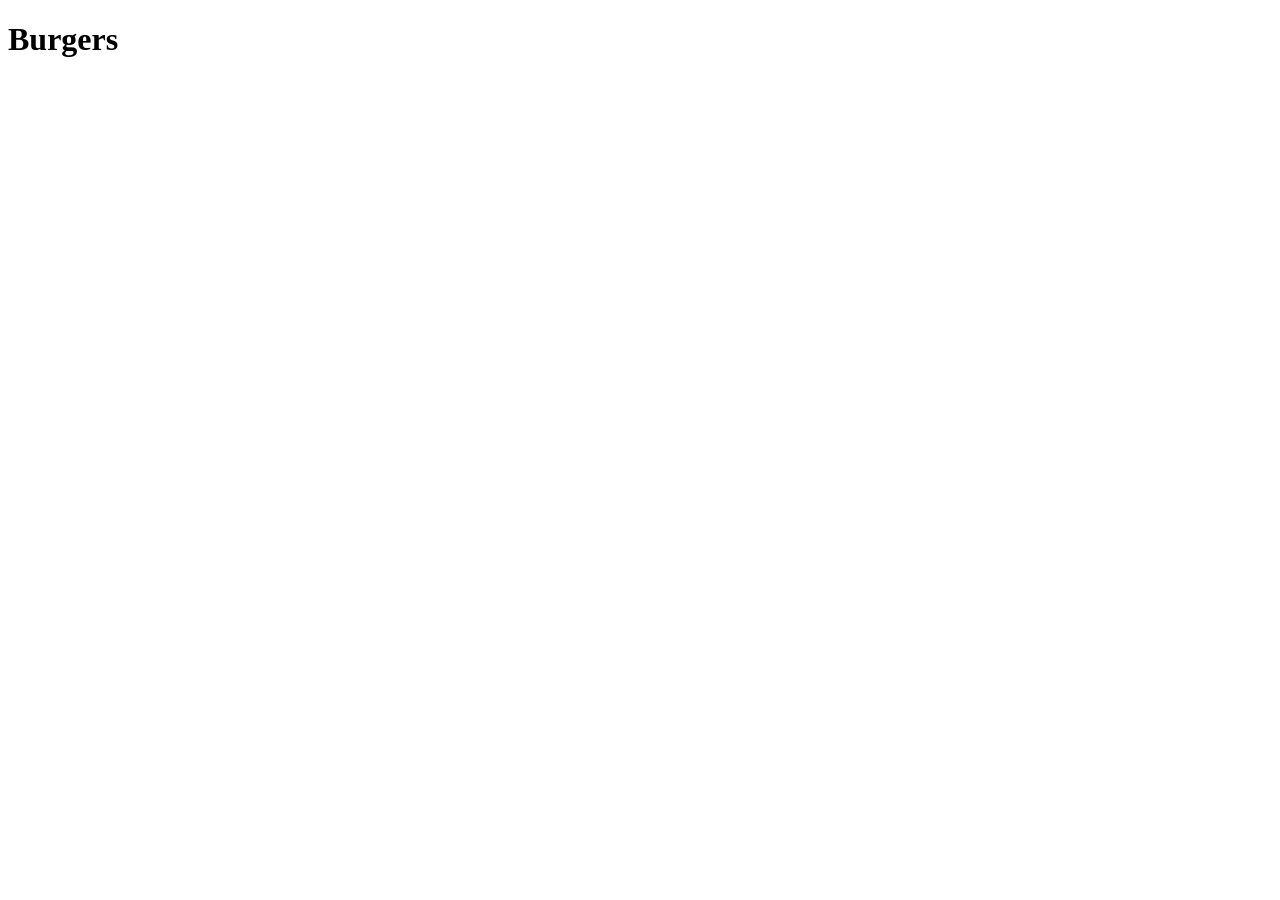
==== recipes/burger.html @ 04088050 "inital commit" ====
<!DOCTYPE html>
<html lang="en">
<head>
    <meta charset="UTF-8">
    <meta name="viewport" content="width=device-width, initial-scale=1.0">
    <title>Burgers</title>
</head>
<body>
    <h1>Burgers</h1>
</body>
</html>
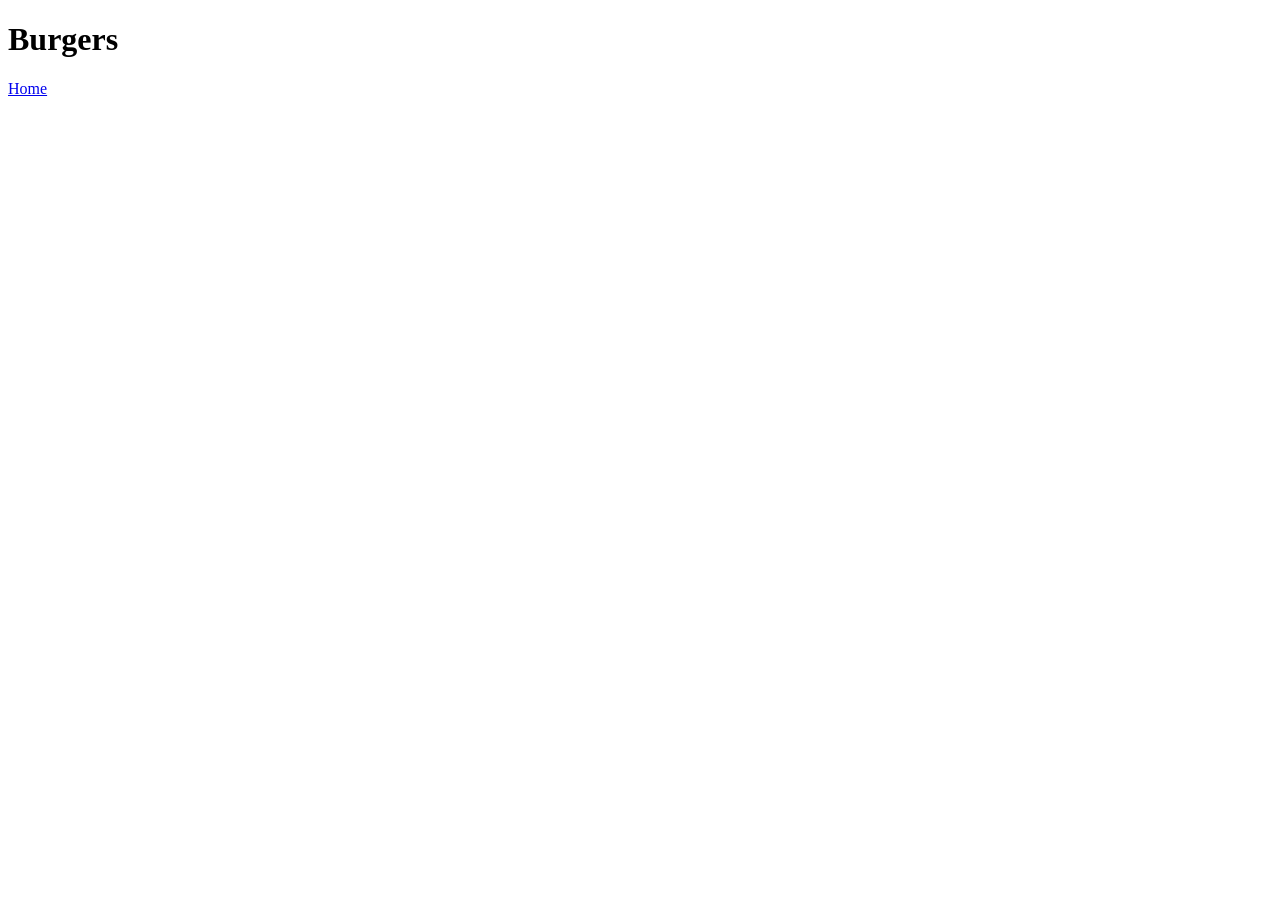
==== commit 852fcee4: "Add return home button" ====
--- a/recipes/burger.html
+++ b/recipes/burger.html
@@ -7,5 +7,7 @@
 </head>
 <body>
     <h1>Burgers</h1>
+
+    <a href="../index.html">Home</a>
 </body>
 </html>
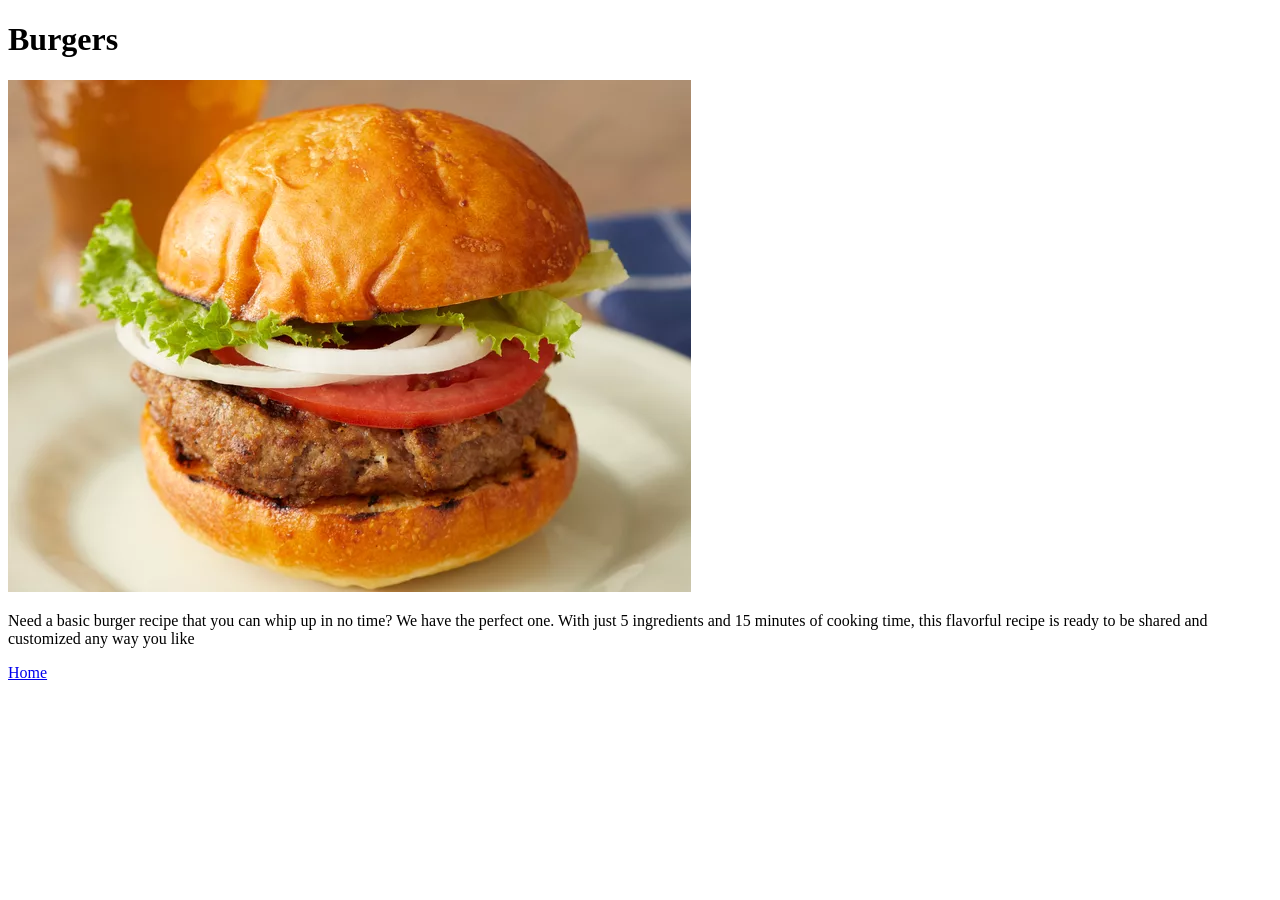
==== commit 7d9e8663: "Add images and descriptions for recpes pages" ====
--- a/recipes/burger.html
+++ b/recipes/burger.html
@@ -7,7 +7,9 @@
 </head>
 <body>
     <h1>Burgers</h1>
-
+    <img src="../images/burger.webp" alt="Picture of a burger">
+    <p>Need a basic burger recipe that you can whip up in no time? We have the perfect one. 
+    With just 5 ingredients and 15 minutes of cooking time, this flavorful recipe is ready to be shared and customized any way you like</p>
     <a href="../index.html">Home</a>
 </body>
 </html>
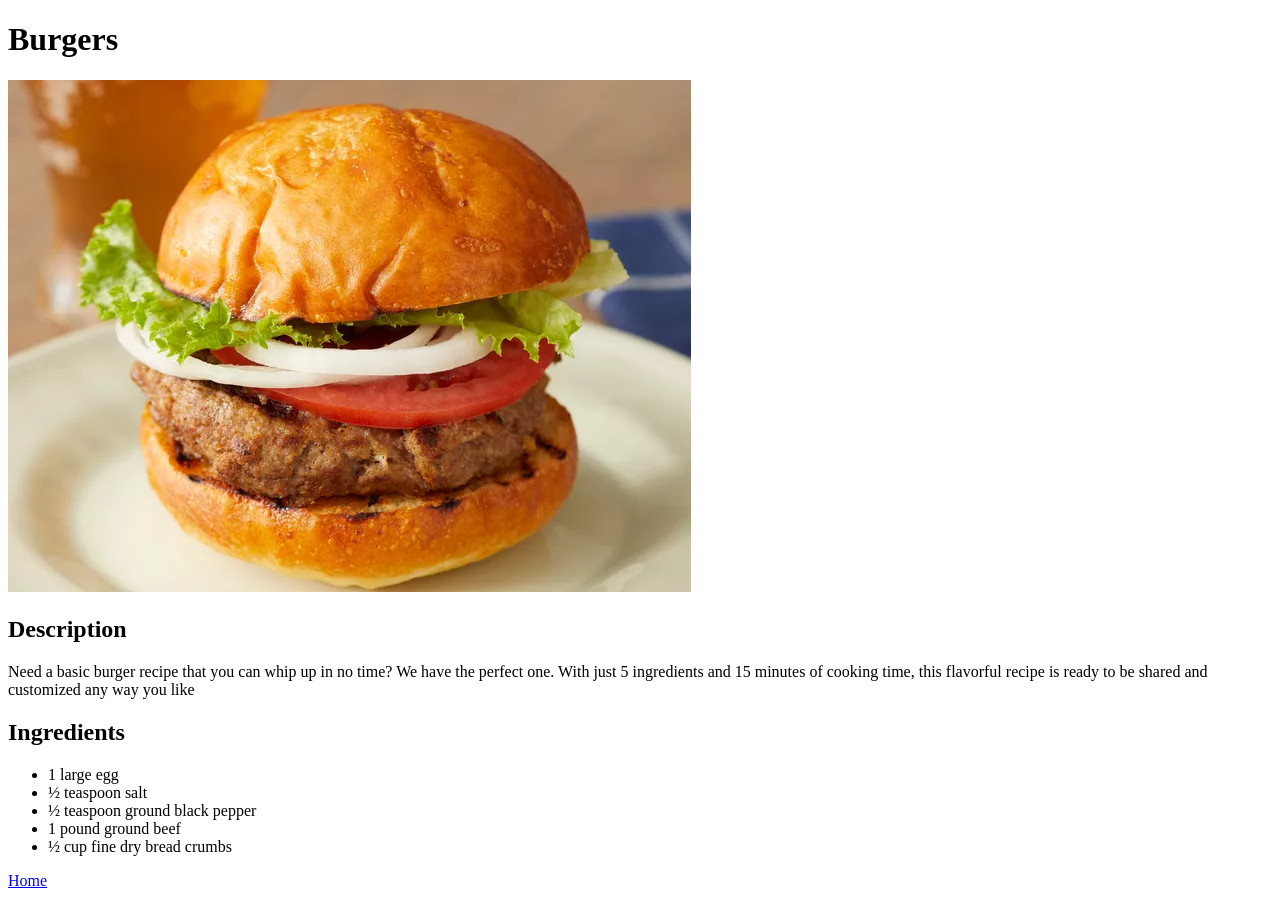
==== commit e2140dda: "Add ingredients list to recipe" ====
--- a/recipes/burger.html
+++ b/recipes/burger.html
@@ -8,8 +8,21 @@
 <body>
     <h1>Burgers</h1>
     <img src="../images/burger.webp" alt="Picture of a burger">
+
+    <h2>Description</h2>
     <p>Need a basic burger recipe that you can whip up in no time? We have the perfect one. 
-    With just 5 ingredients and 15 minutes of cooking time, this flavorful recipe is ready to be shared and customized any way you like</p>
+    With just 5 ingredients and 15 minutes of cooking time, this flavorful recipe is ready 
+    to be shared and customized any way you like</p>
+
+    <h2>Ingredients</h2>
+    <ul>
+        <li>1 large egg</li>
+        <li>½ teaspoon salt</li>
+        <li>½ teaspoon ground black pepper</li>
+        <li>1 pound ground beef</li>
+        <li>½ cup fine dry bread crumbs</li>
+    </ul>
+
     <a href="../index.html">Home</a>
 </body>
 </html>
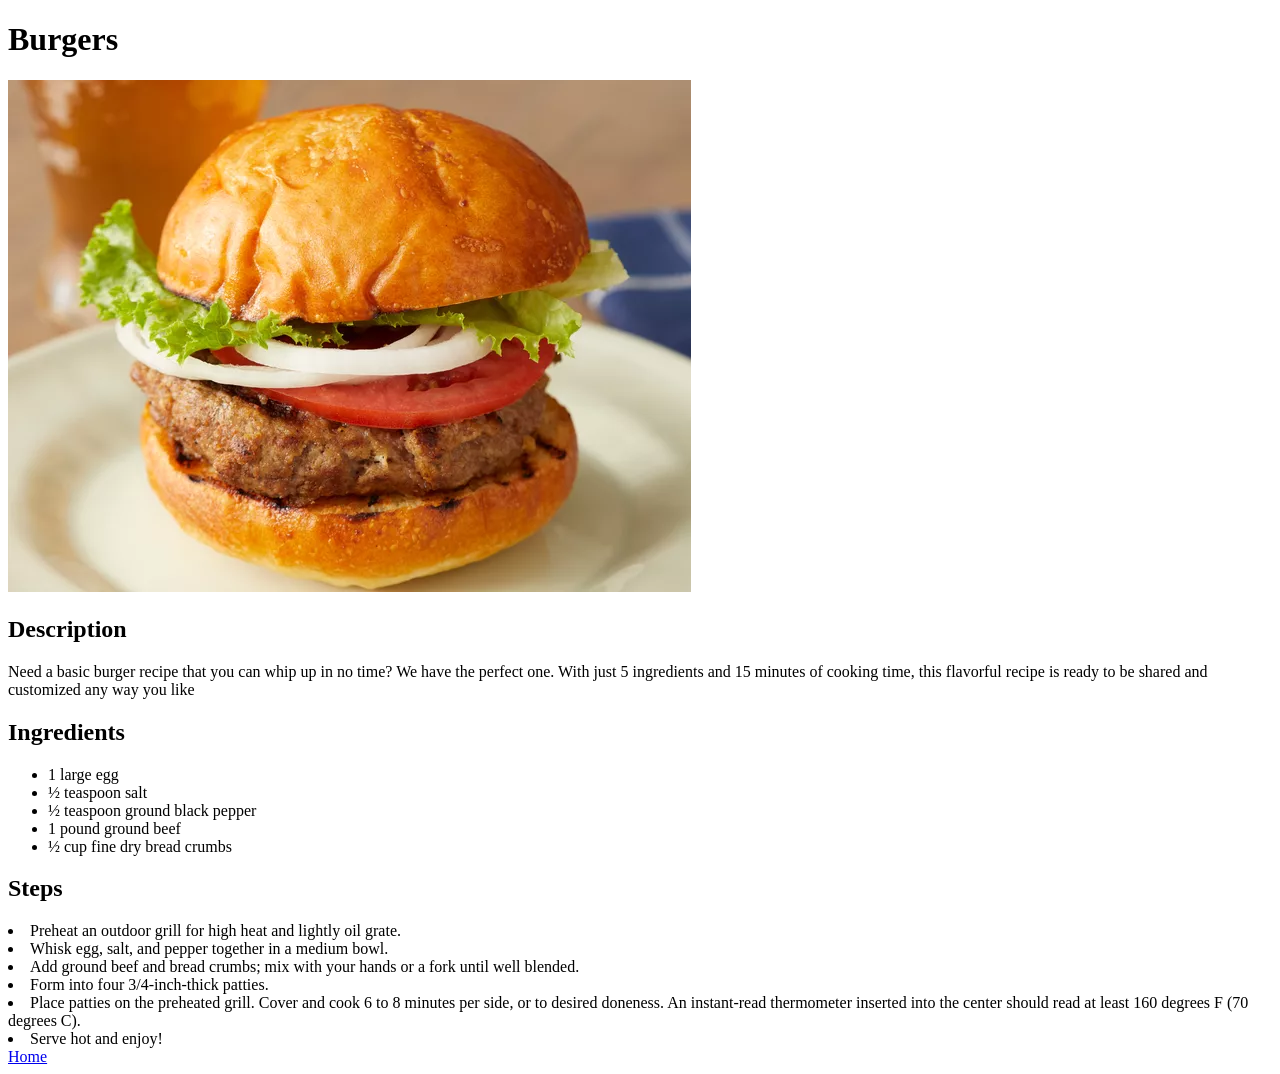
==== commit 40ab8141: "Add steps to recipe" ====
--- a/recipes/burger.html
+++ b/recipes/burger.html
@@ -23,6 +23,15 @@
         <li>½ cup fine dry bread crumbs</li>
     </ul>
 
+    <h2>Steps</h2>
+    <li>Preheat an outdoor grill for high heat and lightly oil grate.</li>
+    <li>Whisk egg, salt, and pepper together in a medium bowl.</li>
+    <li>Add ground beef and bread crumbs; mix with your hands or a fork until well blended.</li>
+    <li>Form into four 3/4-inch-thick patties.</li>
+    <li>Place patties on the preheated grill. Cover and cook 6 to 8 minutes per side, or to desired doneness. 
+        An instant-read thermometer inserted into the center should read at least 160 degrees F (70 degrees C).</li>
+    <li>Serve hot and enjoy!</li>
+
     <a href="../index.html">Home</a>
 </body>
 </html>
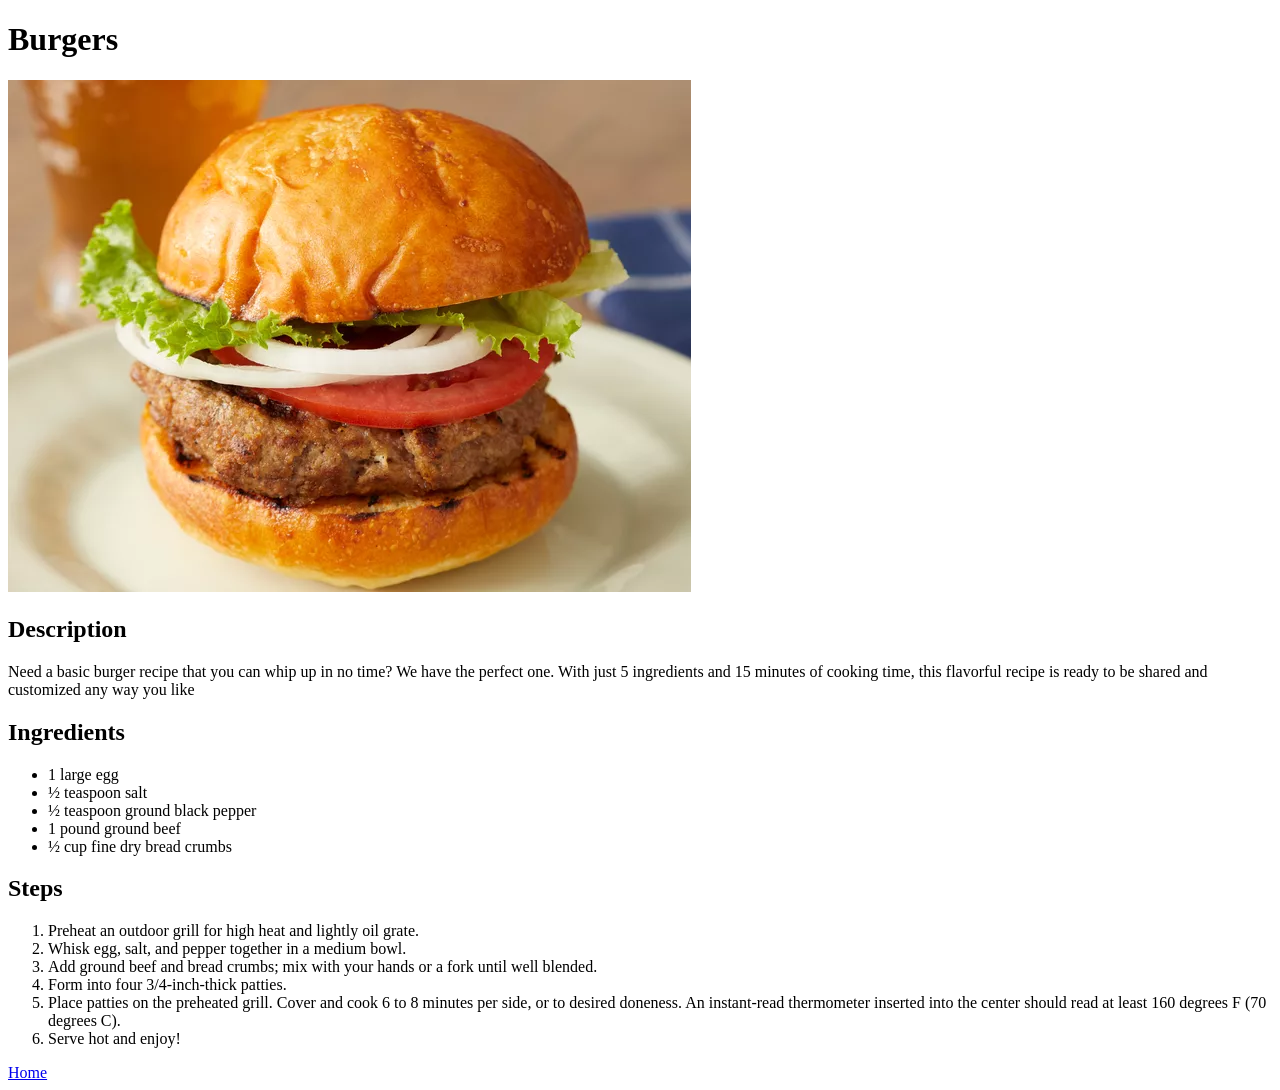
==== commit 7caffb0c: "Fix steps not being inside an orderde list" ====
--- a/recipes/burger.html
+++ b/recipes/burger.html
@@ -24,14 +24,15 @@
     </ul>
 
     <h2>Steps</h2>
-    <li>Preheat an outdoor grill for high heat and lightly oil grate.</li>
-    <li>Whisk egg, salt, and pepper together in a medium bowl.</li>
-    <li>Add ground beef and bread crumbs; mix with your hands or a fork until well blended.</li>
-    <li>Form into four 3/4-inch-thick patties.</li>
-    <li>Place patties on the preheated grill. Cover and cook 6 to 8 minutes per side, or to desired doneness. 
-        An instant-read thermometer inserted into the center should read at least 160 degrees F (70 degrees C).</li>
-    <li>Serve hot and enjoy!</li>
-
+    <ol>
+        <li>Preheat an outdoor grill for high heat and lightly oil grate.</li>
+        <li>Whisk egg, salt, and pepper together in a medium bowl.</li>
+        <li>Add ground beef and bread crumbs; mix with your hands or a fork until well blended.</li>
+        <li>Form into four 3/4-inch-thick patties.</li>
+        <li>Place patties on the preheated grill. Cover and cook 6 to 8 minutes per side, or to desired doneness. 
+            An instant-read thermometer inserted into the center should read at least 160 degrees F (70 degrees C).</li>
+        <li>Serve hot and enjoy!</li>
+    </ol>        
     <a href="../index.html">Home</a>
 </body>
 </html>
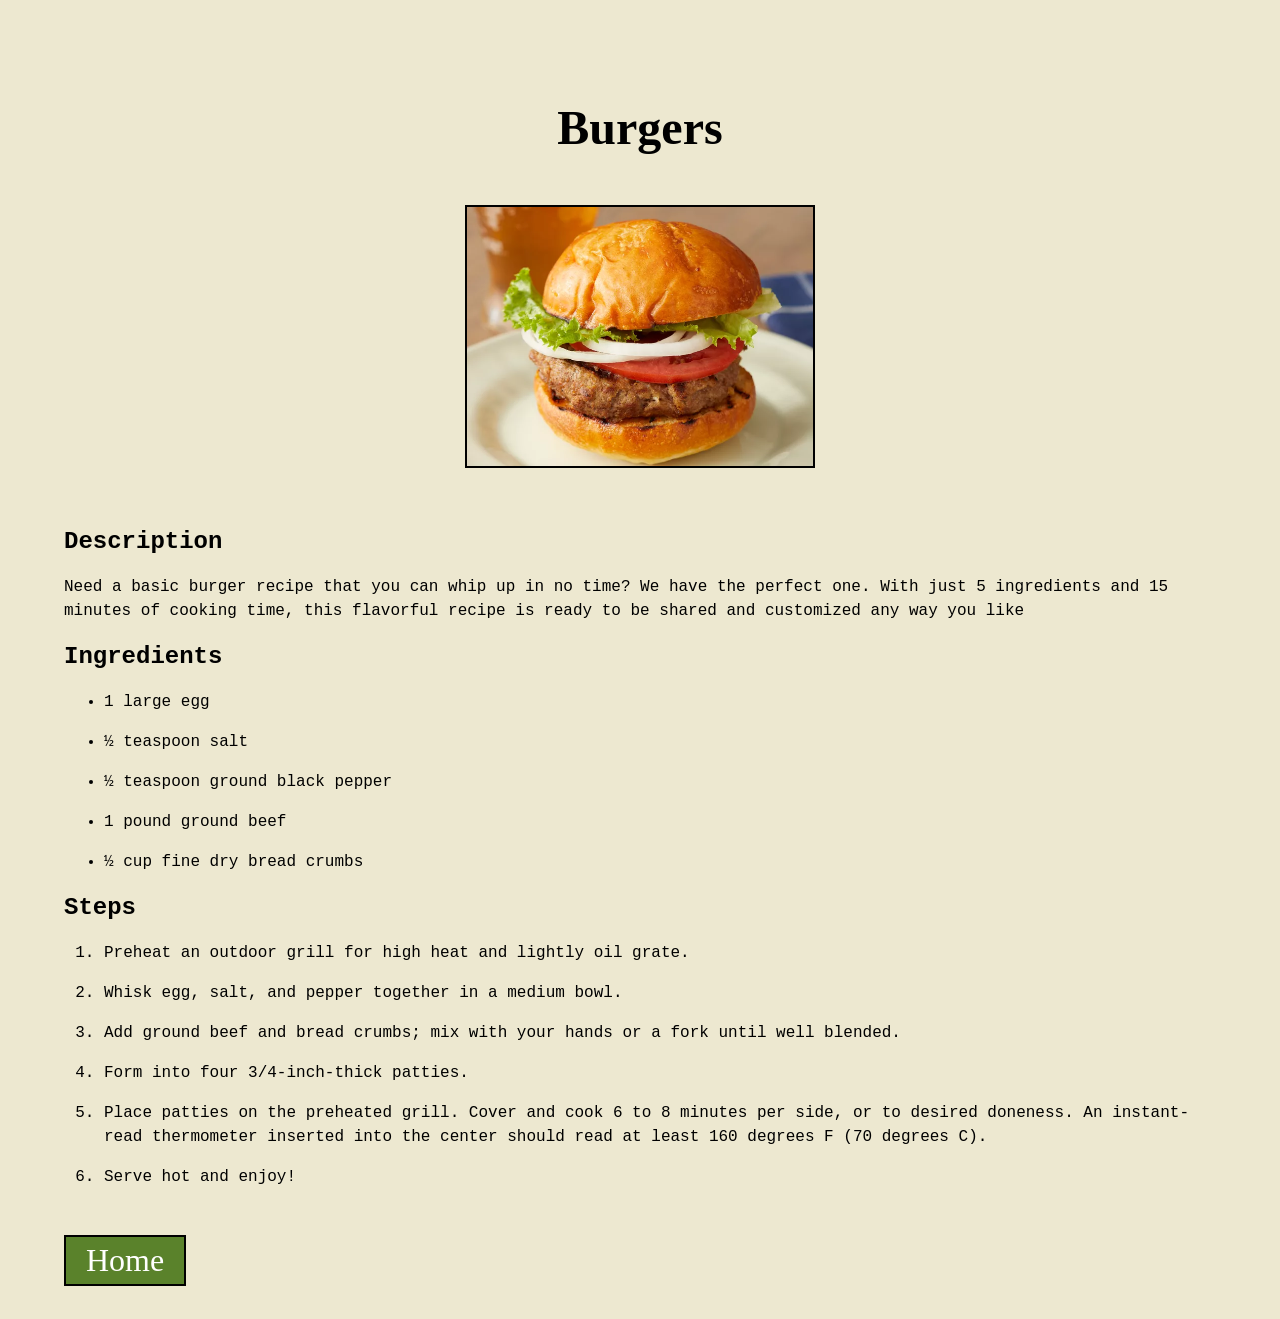
==== commit 6573776b: "Add Styles to individual recipe pages Added fonts, background, margins and padding, resized images, " ====
--- a/recipes/burger.html
+++ b/recipes/burger.html
@@ -4,18 +4,19 @@
     <meta charset="UTF-8">
     <meta name="viewport" content="width=device-width, initial-scale=1.0">
     <title>Burgers</title>
+    <link rel="stylesheet" href="../styles.css">
 </head>
-<body>
+<body class="recipe-page-body">
     <h1>Burgers</h1>
-    <img src="../images/burger.webp" alt="Picture of a burger">
+    <img class="recipe-page-img" src="../images/burger.webp" alt="Picture of a burger">
 
     <h2>Description</h2>
-    <p>Need a basic burger recipe that you can whip up in no time? We have the perfect one. 
+    <p class="description-text">Need a basic burger recipe that you can whip up in no time? We have the perfect one. 
     With just 5 ingredients and 15 minutes of cooking time, this flavorful recipe is ready 
     to be shared and customized any way you like</p>
 
     <h2>Ingredients</h2>
-    <ul>
+    <ul class="ingredients-list">
         <li>1 large egg</li>
         <li>½ teaspoon salt</li>
         <li>½ teaspoon ground black pepper</li>
@@ -24,7 +25,7 @@
     </ul>
 
     <h2>Steps</h2>
-    <ol>
+    <ol class="steps-list">
         <li>Preheat an outdoor grill for high heat and lightly oil grate.</li>
         <li>Whisk egg, salt, and pepper together in a medium bowl.</li>
         <li>Add ground beef and bread crumbs; mix with your hands or a fork until well blended.</li>
@@ -33,6 +34,6 @@
             An instant-read thermometer inserted into the center should read at least 160 degrees F (70 degrees C).</li>
         <li>Serve hot and enjoy!</li>
     </ol>        
-    <a href="../index.html">Home</a>
+    <a class="homebutton" href="../index.html">Home</a>
 </body>
 </html>
--- a/styles.css
+++ b/styles.css
@@ -0,0 +1,85 @@
+/* Index Page */
+body {
+    font-family: monospace, sans-serif;
+    background-color: #EDE8D0;
+}
+
+.main-container {
+    box-sizing: border-box;
+    background-color: #FFFFFF;
+    padding: 40px 0;
+    margin: 0 auto 50px;
+    width: 45%;
+    border-radius: 5% 5% 0 0;
+}
+
+h1 {
+    text-align: center;
+    margin: 100px auto 30px;
+    font-family: copperplate;
+}
+
+.recipe-container {
+    display: block;
+    box-sizing: border-box;
+    text-align: center;
+    margin-bottom: 5em;
+}
+
+.recipe-container p {
+    color: rgb(119, 73, 4);
+    text-align: center;
+    font-size: 32px;
+    margin-top: 20px;
+}
+
+.recipe-container a {
+    text-decoration: none;
+}
+
+.recipe-container img {
+    height: auto;
+    width: 80%;
+    border: 1px solid black;
+    border-radius: 5%;
+}
+
+/* Recipes Page */
+
+.recipe-page-body {
+    width: 90%;
+    margin: 0 auto;
+}
+
+.recipe-page-body h1 {
+    font-size: 3em;
+    margin-bottom: 50px;
+}
+
+.recipe-page-img {
+   display: block;
+   width: 30%;
+   height: auto;
+   margin: 0 auto 60px;
+   border: 2px solid black;
+}
+
+.steps-list li,
+.ingredients-list li,
+.description-text {
+    line-height: 1.5em;
+    margin: 1em 0;
+}
+
+.homebutton {
+    display: inline-block;
+    box-sizing: border-box;
+    color: white;
+    background-color: #5a822b;
+    margin: 30px auto 30px;
+    padding: 5px 20px;
+    border: 2px solid black; 
+    text-decoration: none;
+    font-family: 'Times New Roman';
+    font-size: 2em;
+}
